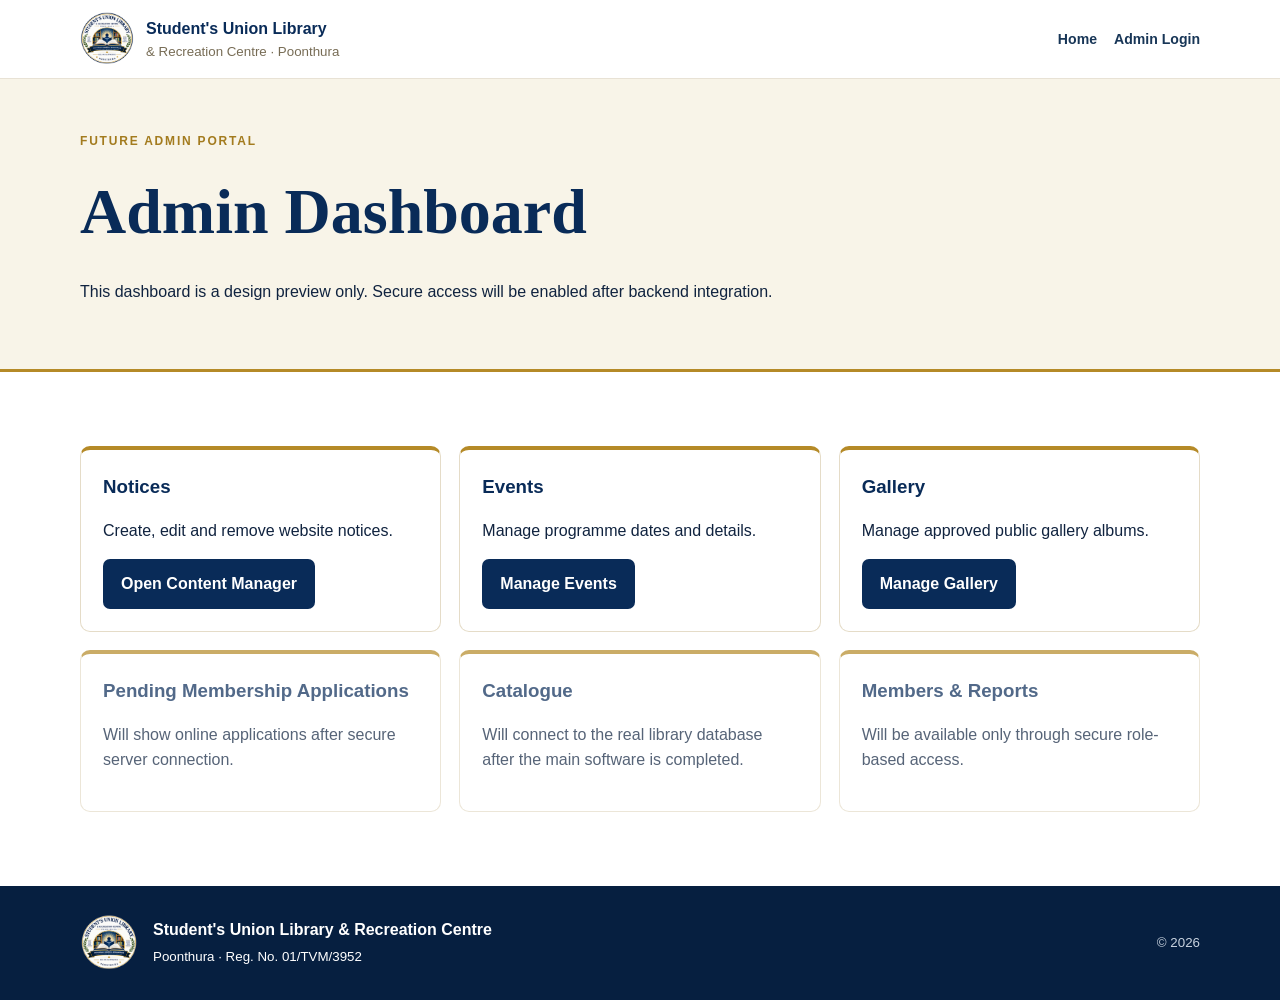
==== admin-dashboard.html @ b0b17138 "Add files via upload" ====
<!doctype html>
<html>
<head>
<meta charset="utf-8">
<meta name="viewport" content="width=device-width,initial-scale=1">
<title>Admin Dashboard | SULARC</title>
<link rel="stylesheet" href="styles.css">
<style>
.admin-grid{display:grid;grid-template-columns:repeat(3,1fr);gap:18px}
.admin-card{background:#fff;border:1px solid #e5dcc8;border-top:4px solid #b58a27;border-radius:10px;padding:22px}
.admin-card h3{margin:0 0 6px;color:#092b58}
.locked{opacity:.7}
@media(max-width:800px){.admin-grid{grid-template-columns:1fr}}
</style>
</head>
<body>
<header class="top"><div class="wrap nav">
<a class="identity" href="index.html"><img src="library-logo.png" alt="Library logo"><div><b>Student's Union Library</b><small>& Recreation Centre · Poonthura</small></div></a>
<nav><a href="index.html">Home</a><a href="admin-login.html">Admin Login</a></nav>
</div></header>

<section class="page-hero"><div class="wrap">
<span class="eyebrow">Future admin portal</span>
<h1>Admin Dashboard</h1>
<p>This dashboard is a design preview only. Secure access will be enabled after backend integration.</p>
</div></section>

<section class="section"><div class="wrap">
<div class="admin-grid">
  <div class="admin-card"><h3>Notices</h3><p>Create, edit and remove website notices.</p><a class="primary" href="mobile-content-manager.html">Open Content Manager</a></div>
  <div class="admin-card"><h3>Events</h3><p>Manage programme dates and details.</p><a class="primary" href="mobile-content-manager.html">Manage Events</a></div>
  <div class="admin-card"><h3>Gallery</h3><p>Manage approved public gallery albums.</p><a class="primary" href="mobile-content-manager.html">Manage Gallery</a></div>
  <div class="admin-card locked"><h3>Pending Membership Applications</h3><p>Will show online applications after secure server connection.</p></div>
  <div class="admin-card locked"><h3>Catalogue</h3><p>Will connect to the real library database after the main software is completed.</p></div>
  <div class="admin-card locked"><h3>Members & Reports</h3><p>Will be available only through secure role-based access.</p></div>
</div>
</div></section>

<footer><div class="wrap foot"><img src="library-logo.png" alt=""><div><b>Student's Union Library & Recreation Centre</b><br><small>Poonthura · Reg. No. 01/TVM/3952</small></div><small>© <span data-year></span></small></div></footer>
<script src="site.js"></script>
</body>
</html>
---- styles.css ----
*{box-sizing:border-box}html{scroll-behavior:smooth}body{margin:0;font-family:Arial,Helvetica,sans-serif;color:#10233f;background:#fff;line-height:1.6}:root{--navy:#092b58;--navy2:#061f40;--gold:#b58a27;--cream:#f8f4e8;--soft:#f8f6f0;--border:#e5dcc8;--muted:#68717d}.wrap{width:min(1120px,92%);margin:auto}.top{position:sticky;top:0;z-index:20;background:rgba(255,255,255,.97);border-bottom:1px solid #e8e2d5}.nav{min-height:78px;display:flex;align-items:center;justify-content:space-between;gap:20px}.identity{display:flex;align-items:center;gap:12px;text-decoration:none;color:var(--navy)}.identity img{width:54px;height:54px;object-fit:contain}.identity small,.identity b{display:block}.identity small{color:#776c55}.nav nav{display:flex;gap:17px;align-items:center}.nav nav a{text-decoration:none;color:#183657;font-weight:700;font-size:.88rem}.menu{display:none;background:none;border:0;font-size:1.5rem}.hero{background:linear-gradient(135deg,#f8f4e8,#fff 55%,#f3ead0);padding:68px 0;border-bottom:5px solid var(--gold)}.hero-grid{display:grid;grid-template-columns:.7fr 1.3fr;align-items:center;gap:55px}.hero-logo img{width:min(360px,100%)}.tag,.eyebrow{font-size:.75rem;letter-spacing:.15em;font-weight:800;color:#a37b1e;text-transform:uppercase}.hero h1,.page-hero h1,.section h2{font-family:Georgia,serif;color:var(--navy)}.hero h1{font-size:clamp(3rem,7vw,5.2rem);line-height:.98;margin:14px 0 22px}.hero h1 em{color:var(--gold);font-style:normal}.hero p{max-width:690px;color:#5f6470;font-size:1.08rem}.actions{display:flex;gap:12px;flex-wrap:wrap;margin-top:26px}.btn,.primary,.outline{display:inline-block;padding:12px 18px;border-radius:7px;text-decoration:none;font-weight:800;border:0;cursor:pointer}.primary{background:var(--navy);color:#fff}.outline{border:1px solid var(--gold);color:var(--navy);background:#fff}.gold-btn{background:var(--gold);color:#fff}.section{padding:74px 0}.soft{background:var(--soft)}.section h2{font-size:clamp(2rem,4vw,3.1rem);line-height:1.1;margin:9px 0 24px}.grid-2{display:grid;grid-template-columns:1fr 1fr;gap:25px}.grid-3{display:grid;grid-template-columns:repeat(3,1fr);gap:18px}.grid-4{display:grid;grid-template-columns:repeat(4,1fr);gap:18px}.card{background:#fff;border:1px solid var(--border);border-top:4px solid var(--gold);border-radius:10px;padding:22px;box-shadow:0 7px 24px rgba(12,40,75,.05)}.card h3{margin:0 0 7px;color:var(--navy)}.card p{margin:5px 0;color:var(--muted)}.portal-card{display:flex;flex-direction:column;min-height:205px}.portal-card .icon{font-size:1.8rem}.portal-card .btn{margin-top:auto;align-self:flex-start}.stats{display:grid;grid-template-columns:repeat(4,1fr);gap:16px}.stat{background:var(--navy);color:#fff;border-radius:12px;padding:24px}.stat strong{display:block;font-size:2rem;color:#e0bb5c}.stat span{color:#d7e0ea}.notice{border-left:4px solid var(--gold);padding:16px 18px;background:#fff;border:1px solid var(--border);border-left-width:4px;border-radius:8px}.page-hero{background:var(--cream);padding:48px 0;border-bottom:3px solid var(--gold)}.page-hero h1{margin:8px 0;font-size:clamp(2.3rem,5vw,4rem)}form{display:grid;gap:14px}.form-grid{display:grid;grid-template-columns:1fr 1fr;gap:14px}label{font-weight:700;font-size:.9rem}input,select,textarea{width:100%;padding:12px;border:1px solid #b8c1cc;border-radius:7px;font:inherit;background:#fff}textarea{min-height:100px}.empty-state{border:1px dashed #cfc4a6;background:#fffdf7;border-radius:10px;padding:24px;color:#6b7280}.contact-card{background:#faf7ef;border:1px solid var(--border);border-left:4px solid var(--gold);border-radius:10px;padding:20px}.contact-line{display:block;margin:8px 0;color:var(--navy);text-decoration:none;font-weight:700}.quick-links{display:flex;flex-wrap:wrap;gap:10px}.quick-links a{background:#fff;border:1px solid var(--border);padding:10px 12px;border-radius:7px;text-decoration:none;color:var(--navy);font-weight:700}.badge{display:inline-block;padding:4px 8px;border-radius:999px;background:#f1ead7;color:#755713;font-size:.78rem;font-weight:800}footer{background:var(--navy2);color:white;padding:28px 0}.foot{display:flex;align-items:center;gap:15px}.foot img{width:58px;height:58px}.foot>small{margin-left:auto;color:#c9d3df}@media(max-width:900px){.nav nav{display:none;position:absolute;top:78px;left:0;right:0;background:#fff;padding:20px 4%;flex-direction:column;align-items:flex-start}.nav nav.open{display:flex}.menu{display:block}.hero-grid,.grid-2{grid-template-columns:1fr}.hero-logo{text-align:center}.hero-logo img{max-width:280px}.grid-3,.grid-4,.stats{grid-template-columns:repeat(2,1fr)}}@media(max-width:600px){.grid-3,.grid-4,.stats,.form-grid{grid-template-columns:1fr}.identity small{display:none}.hero h1{font-size:3rem}.section{padding:56px 0}.foot{align-items:flex-start}.foot>small{margin-left:0}}
.photo-safety{background:#fff8df;border:1px solid #e6d28d;border-left:4px solid #b58a27;padding:14px 16px;border-radius:8px;color:#5b4b20}
.gallery-placeholder{height:150px;border-radius:8px;background:#f3efe1;display:grid;place-items:center;font-size:2.2rem;margin-bottom:14px}
.gallery-album{min-height:280px}

.gallery-grid{display:grid;grid-template-columns:repeat(2,1fr);gap:6px;margin-bottom:14px}
.gallery-grid img{width:100%;height:130px;object-fit:cover;border-radius:7px;border:1px solid #e5dcc8}
@media(max-width:600px){.gallery-grid img{height:110px}}
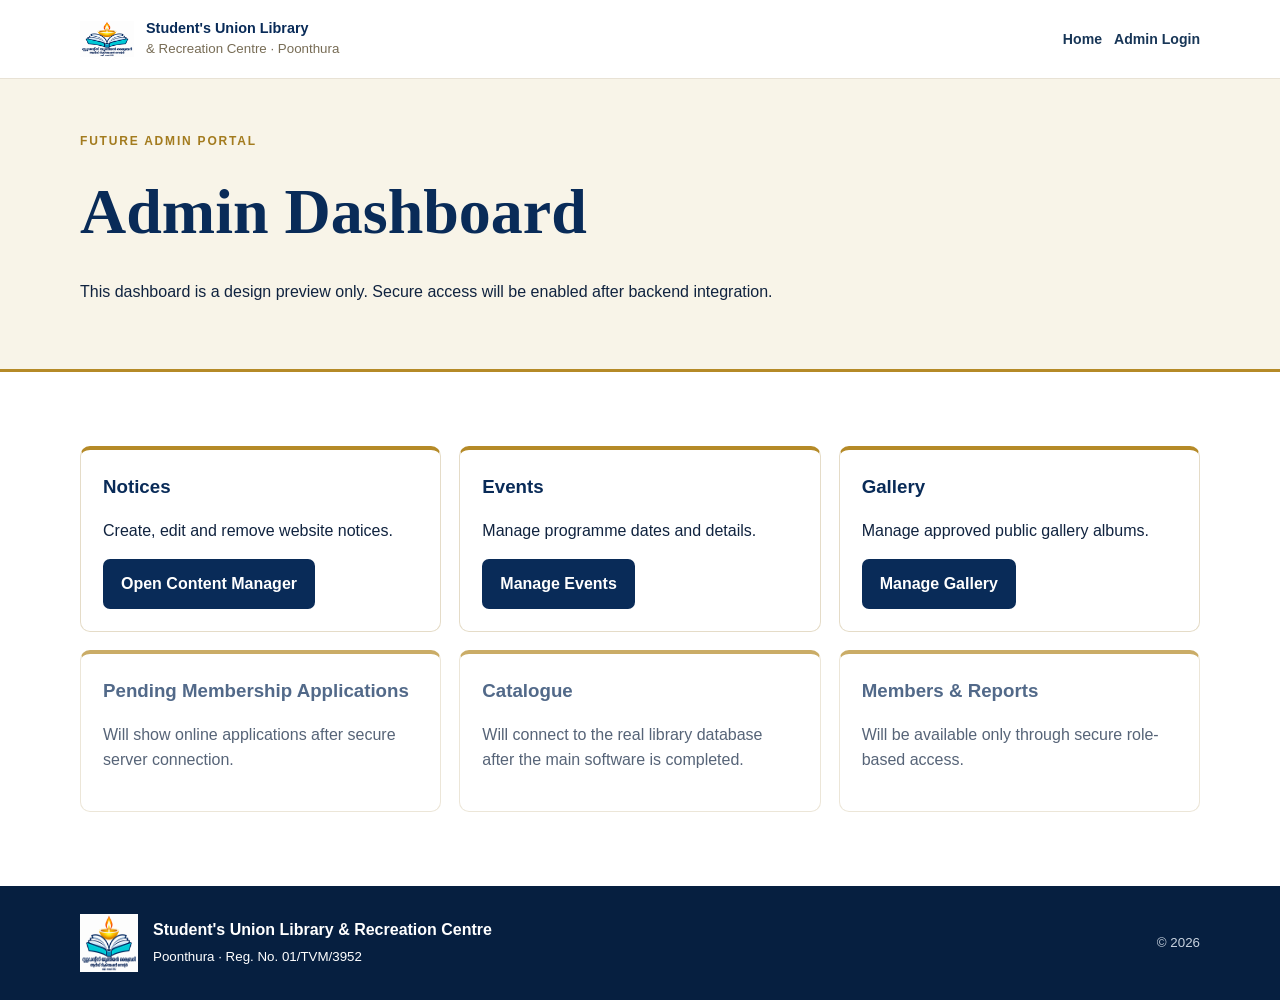
==== commit 5b2d1692: "Add files via upload" ====
--- a/admin-dashboard.html
+++ b/admin-dashboard.html
@@ -4,7 +4,7 @@
 <meta charset="utf-8">
 <meta name="viewport" content="width=device-width,initial-scale=1">
 <title>Admin Dashboard | SULARC</title>
-<link rel="stylesheet" href="styles.css">
+<link rel="stylesheet" href="styles.css?v=20261030-mobile3">
 <style>
 .admin-grid{display:grid;grid-template-columns:repeat(3,1fr);gap:18px}
 .admin-card{background:#fff;border:1px solid #e5dcc8;border-top:4px solid #b58a27;border-radius:10px;padding:22px}
@@ -37,6 +37,6 @@
 </div></section>
 
 <footer><div class="wrap foot"><img src="library-logo.png" alt=""><div><b>Student's Union Library & Recreation Centre</b><br><small>Poonthura · Reg. No. 01/TVM/3952</small></div><small>© <span data-year></span></small></div></footer>
-<script src="site.js"></script>
+<script src="site.js?v=20261030-mobile3"></script>
 </body>
 </html>
--- a/styles.css
+++ b/styles.css
@@ -6,3 +6,226 @@
 .gallery-grid{display:grid;grid-template-columns:repeat(2,1fr);gap:6px;margin-bottom:14px}
 .gallery-grid img{width:100%;height:130px;object-fit:cover;border-radius:7px;border:1px solid #e5dcc8}
 @media(max-width:600px){.gallery-grid img{height:110px}}
+
+.office-grid{display:grid;grid-template-columns:repeat(3,1fr);gap:18px;margin-top:24px}
+.office-card{background:#fff;border:1px solid var(--border);border-top:4px solid var(--gold);border-radius:10px;padding:22px;box-shadow:0 7px 24px rgba(12,40,75,.05)}
+.office-card span{display:block;color:#8a691c;font-size:.76rem;font-weight:800;letter-spacing:.08em;text-transform:uppercase;margin-bottom:7px}
+.office-card h3{margin:0;color:var(--navy);font-family:Georgia,serif;font-size:1.35rem}
+.ml-label{font-size:.7em;font-weight:500}
+.committee-intro,.committee-note{color:var(--muted)}
+.committee-note{margin-top:18px;font-size:.92rem}
+@media(max-width:900px){.office-grid{grid-template-columns:repeat(2,1fr)}}
+@media(max-width:600px){.office-grid{grid-template-columns:1fr}}
+
+/* Website v13 — public portal integration */
+.portal-readiness{background:#edf6ff;border-bottom:1px solid #d4e6f5;padding:14px 0}
+.portal-ready-box{display:flex;gap:12px;align-items:center;justify-content:center;text-align:center;flex-wrap:wrap;color:#23415f}
+.portal-ready-box strong{color:var(--navy)}
+.portal-connect-card{max-width:780px;margin:auto;background:#fff;border:1px solid var(--border);border-top:4px solid var(--gold);border-radius:12px;padding:28px;display:grid;grid-template-columns:auto 1fr;gap:20px;box-shadow:0 10px 30px rgba(12,40,75,.06)}
+.portal-status-icon{width:58px;height:58px;border-radius:50%;display:grid;place-items:center;background:#f5eedc;font-size:1.6rem}
+.portal-connect-card h2{margin:0 0 8px;color:var(--navy)}
+.portal-note{margin-top:14px;color:var(--muted);font-size:.9rem}
+.portal-disabled{opacity:.58;cursor:not-allowed;background:#66788b}
+@media(max-width:600px){.portal-connect-card{grid-template-columns:1fr}.portal-status-icon{width:48px;height:48px}}
+/* Website Books — live book display */
+.books-intro{
+  max-width:720px;
+  margin:-10px 0 28px;
+  color:var(--muted);
+}
+
+.website-books-grid{
+  display:grid;
+  grid-template-columns:repeat(3,1fr);
+  gap:24px;
+  align-items:stretch;
+}
+
+.website-books-grid .empty-state{
+  grid-column:1/-1;
+}
+
+.website-book-card{
+  background:#fff;
+  border:1px solid var(--border);
+  border-radius:12px;
+  overflow:hidden;
+  box-shadow:0 8px 26px rgba(12,40,75,.07);
+  display:flex;
+  flex-direction:column;
+  min-width:0;
+}
+
+.website-book-cover{
+  height:310px;
+  background:#f5f1e6;
+  display:flex;
+  align-items:center;
+  justify-content:center;
+  padding:16px;
+  border-bottom:1px solid var(--border);
+}
+
+.website-book-cover img{
+  display:block;
+  width:100%;
+  height:100%;
+  object-fit:contain;
+}
+
+.website-book-cover-empty{
+  flex-direction:column;
+  gap:8px;
+  color:var(--muted);
+}
+
+.website-book-cover-empty span{
+  font-size:3rem;
+}
+
+.website-book-content{
+  padding:20px;
+  display:flex;
+  flex-direction:column;
+  flex:1;
+}
+
+.website-book-content h3{
+  margin:12px 0 6px;
+  color:var(--navy);
+  font-family:Georgia,serif;
+  font-size:1.35rem;
+}
+
+.website-book-meta{
+  margin:0 0 10px;
+  color:#7a6842;
+  font-size:.88rem;
+  font-weight:700;
+}
+
+.website-book-description{
+  margin:4px 0 18px;
+  color:var(--muted);
+  font-size:.95rem;
+  line-height:1.6;
+}
+
+.website-book-link{
+  margin-top:auto;
+  align-self:flex-start;
+}
+
+@media(max-width:900px){
+  .website-books-grid{
+    grid-template-columns:repeat(2,1fr);
+  }
+}
+
+@media(max-width:600px){
+  .website-books-grid{
+    grid-template-columns:1fr;
+  }
+
+  .website-book-cover{
+    height:290px;
+  }
+}
+
+/* Mobile layout refresh: shared public navigation and compact homepage. */
+img{max-width:100%}
+.identity,.identity>div,.grid-2>div,.grid-3>div,.grid-4>div{min-width:0}
+.top{background:#fff}
+.menu{color:var(--navy);cursor:pointer;min-width:44px;min-height:44px;flex-shrink:0;border-radius:6px}
+a:focus-visible,button:focus-visible{outline:3px solid #876310;outline-offset:4px}
+[id]{scroll-margin-top:100px}
+@media(max-width:900px){
+ .nav{position:relative;gap:12px}
+ .nav nav{top:100%;left:-4.35%;right:-4.35%;padding:12px 4%;max-height:calc(100dvh - 90px);overflow-y:auto;border-bottom:1px solid var(--border);box-shadow:0 8px 16px #10233f14}
+ .nav nav a{display:block;width:100%;padding:10px 12px;min-height:44px;border-radius:6px}
+ .nav nav a:hover{background:var(--soft)}
+ .nav nav.open{gap:0}
+}
+@media(max-width:600px){
+ .wrap{width:calc(100% - 32px)}
+ .nav{min-height:72px;gap:8px}
+ .identity{flex:1;gap:9px}
+ .identity img{width:42px;height:42px;flex-shrink:0}
+ .identity b{font-size:clamp(.75rem,3.5vw,.95rem);line-height:1.3;overflow-wrap:break-word}
+ .menu{font-size:1.5rem;padding:6px}
+ .nav nav{left:-16px;right:-16px;max-height:calc(100dvh - 80px)}
+ .hero{padding:28px 0 30px;border-bottom-width:3px}
+ .hero-grid{gap:18px}
+ .home-page .hero-logo{display:none}
+ .hero h1{font-size:clamp(2rem,8.5vw,2.7rem);line-height:1.08;margin:12px 0 16px}
+ .hero p{font-size:1rem;line-height:1.6;margin:0}
+ .hero .actions{display:grid;grid-template-columns:repeat(2,minmax(0,1fr));gap:10px;margin-top:20px}
+ .hero .actions a{display:flex;align-items:center;justify-content:center;text-align:center;min-height:48px;padding:10px 8px;font-size:.9rem;line-height:1.35}
+ .section{padding:32px 0}
+ .section h2{font-size:1.8rem;line-height:1.2;margin:8px 0 18px}
+ .page-hero{padding:28px 0}
+ .page-hero h1{font-size:2rem;overflow-wrap:break-word}
+ .card,.contact-card,.office-card{padding:16px}
+ .card h3{font-size:1.05rem}
+ .card p{font-size:.95rem;line-height:1.6}
+ .grid-2{gap:24px}
+ .stats{grid-template-columns:repeat(2,minmax(0,1fr));gap:10px}
+ .stat{padding:16px 12px;border-radius:9px;min-width:0}
+ .stat strong{font-size:1.75rem;line-height:1.3}
+ .stat span{display:block;font-size:.85rem;line-height:1.4;margin-top:5px}
+ #statistics-status{font-size:.8rem;margin-bottom:0}
+ .office-grid{grid-template-columns:repeat(2,minmax(0,1fr));gap:10px}
+ .office-card{padding:13px}
+ .office-card h3{font-size:1.1rem}
+ .office-card span{font-size:.65rem;letter-spacing:.03em}
+ .contact-line{overflow-wrap:anywhere}
+ .foot{flex-wrap:wrap;gap:12px;font-size:.85rem}
+ .foot>div{flex:1;min-width:0}
+ .foot>small{width:100%}
+ .website-books-grid{gap:14px}
+ .website-book-cover{height:220px}
+ .website-book-content{padding:16px}
+ .books-intro{margin:0 0 18px;font-size:.95rem}
+}
+@media(prefers-reduced-motion:reduce){html{scroll-behavior:auto}}
+
+/* Swipeable published content: native touch scroll, keyboard and arrow buttons. */
+.rail-heading{display:flex;align-items:center;justify-content:space-between;gap:16px;margin-bottom:16px}
+.rail-heading h2{margin:0}
+.rail-heading>a{flex-shrink:0;color:var(--navy);font-size:.9rem;font-weight:bold}
+.content-rail,.website-books-grid.content-rail{display:flex;gap:16px;overflow-x:auto;scroll-snap-type:x mandatory;padding:3px 2px 14px;scroll-padding-inline:2px;overscroll-behavior-x:contain;scrollbar-width:thin}
+.content-rail>*{flex:0 0 calc((100% - 32px)/3);min-width:0;scroll-snap-align:start}
+.content-rail>.empty-state{flex-basis:100%;margin:0}
+.content-rail .rail-card{padding:20px;border:1px solid var(--border);border-top:3px solid var(--gold);border-radius:10px;background:white;display:flex;flex-direction:column;overflow-wrap:anywhere}
+.rail-card h3{font-size:1.15rem;line-height:1.45;margin:8px 0;color:var(--navy)}
+.rail-card h4{font-size:1rem;margin:0 0 8px}
+.rail-card p{font-size:.95rem;color:var(--muted);margin:8px 0;display:-webkit-box;-webkit-line-clamp:3;-webkit-box-orient:vertical;overflow:hidden}
+.rail-card .rail-photo{width:100%;height:180px;object-fit:cover;border-radius:6px;margin-bottom:10px}
+.rail-card .rail-photo-placeholder{height:120px;background:var(--soft);display:grid;place-items:center;font-size:2rem}
+.rail-card>a{margin-top:auto;padding-top:12px;color:var(--navy);font-weight:bold}
+.rail-controls{display:flex;justify-content:flex-end;gap:8px;align-items:center;margin:6px 0 0}
+.rail-controls[hidden]{display:none}
+.rail-controls span{margin-right:auto;font-size:.8rem;color:var(--muted)}
+.rail-controls button{min-width:44px;min-height:44px;border:1px solid var(--border);background:white;color:var(--navy);border-radius:7px;font-size:1.4rem;cursor:pointer}
+.rail-controls button:disabled{opacity:.35;cursor:default}
+.content-rail:focus-visible{outline:3px solid var(--gold);outline-offset:3px}
+@media(max-width:900px){.content-rail>*{flex-basis:calc((100% - 16px)/2)}}
+@media(max-width:600px){.content-rail>*{flex-basis:86%}.rail-heading{gap:10px;align-items:flex-start}.rail-heading h2{font-size:1.5rem}.rail-heading>a{padding-top:5px;font-size:.8rem}.content-rail .rail-card{padding:16px}.content-rail .website-book-cover{height:200px}}
+
+/* Five primary sections, with native accessible disclosure sub-navigation. */
+.nav-group{position:relative;color:#183657;font-weight:700;font-size:.88rem}
+.nav-group>summary{cursor:pointer;list-style:none;padding:12px 4px;min-height:44px;white-space:nowrap}
+.nav-group>summary::-webkit-details-marker{display:none}
+.nav-group>summary::after{content:' ▾';font-size:.75em}
+.nav-group[open]>summary::after{content:' ▴'}
+.subnav{position:absolute;top:100%;right:0;width:260px;padding:8px;background:#fff;border:1px solid var(--border);border-radius:8px;box-shadow:0 8px 22px #10233f20;z-index:25}
+.nav .subnav a{display:block;padding:10px 12px;font-size:.85rem;line-height:1.5;white-space:normal;border-radius:5px}
+.nav .subnav a:hover{background:var(--soft)}
+summary:focus-visible{outline:3px solid #876310;outline-offset:2px}
+@media(min-width:901px){.identity{max-width:430px}.identity b{font-size:.9rem;line-height:1.35}.nav nav{gap:12px}}
+@media(max-width:900px){
+ .nav nav>.nav-group{width:100%;border-top:1px solid #ece7dc}
+ .nav-group>summary{padding:12px;display:flex;justify-content:space-between;align-items:center}
+ .subnav{position:static;width:100%;border:0;border-radius:0;box-shadow:none;padding:0 8px 10px 18px;background:var(--soft)}
+ .nav .subnav a{font-weight:500;font-size:.9rem;padding:11px 12px}
+}
